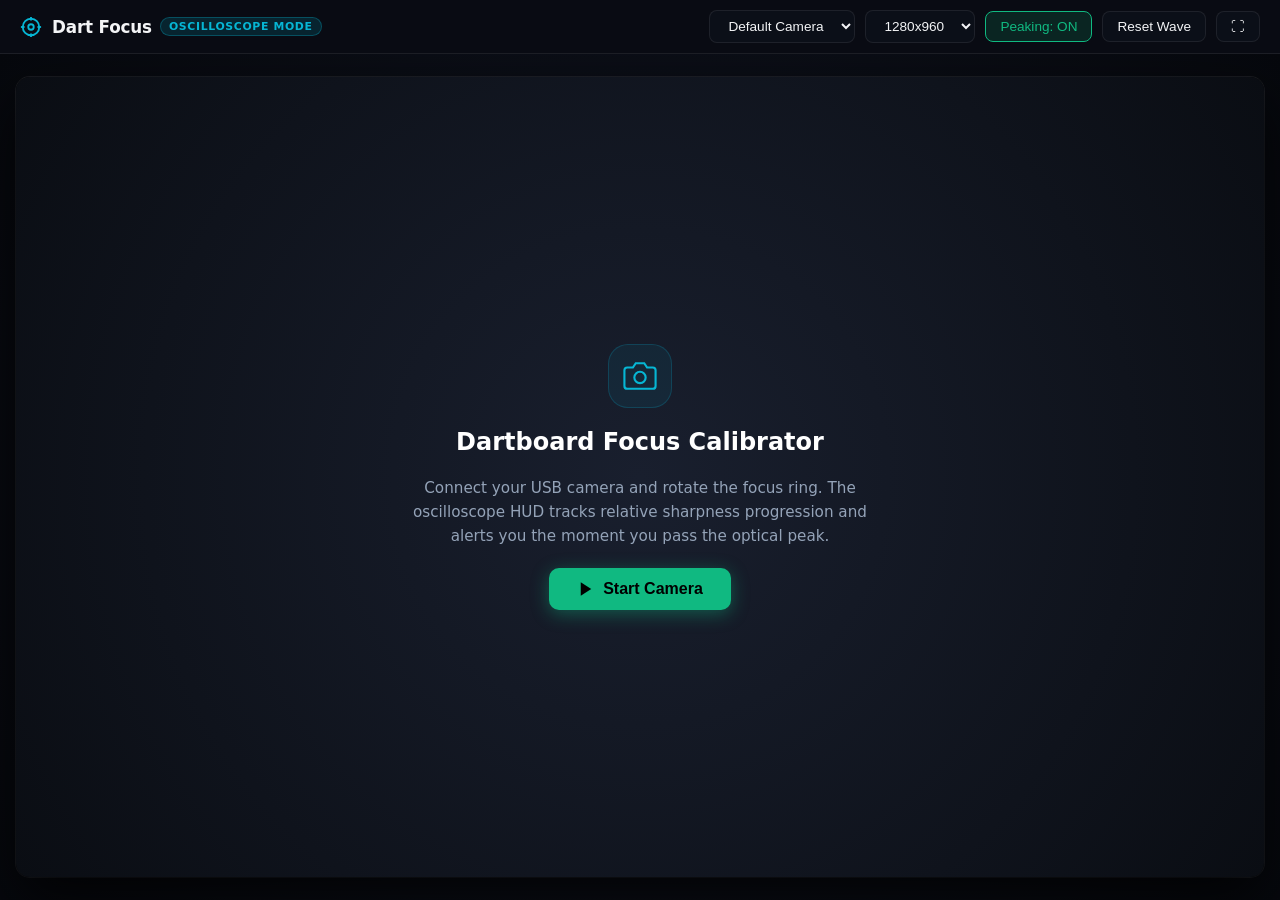
==== tools/camera-focus-web/index.html @ 021ce1df "style(web): make bottom right loupe clean without headers or text" ====
<!DOCTYPE html>
<html lang="en">
<head>
  <meta charset="UTF-8" />
  <meta name="viewport" content="width=device-width, initial-scale=1.0" />
  <title>Dartboard Camera Focus Tool - Oscilloscope HUD</title>
  <style>
    :root {
      --bg-main: #07090e;
      --bg-card: rgba(13, 17, 26, 0.82);
      --bg-card-hover: rgba(22, 28, 42, 0.92);
      --border-subtle: rgba(255, 255, 255, 0.08);
      --border-highlight: rgba(56, 189, 248, 0.35);
      --text-main: #f3f4f6;
      --text-muted: #94a3b8;
      
      /* HUD State Colors */
      --state-idle: #64748b;
      --state-idle-glow: rgba(100, 116, 139, 0.2);
      --state-improving: #10b981;
      --state-improving-glow: rgba(16, 185, 129, 0.35);
      --state-peak: #06b6d4;
      --state-peak-glow: rgba(6, 182, 212, 0.4);
      --state-overdriven: #f59e0b;
      --state-overdriven-glow: rgba(245, 158, 11, 0.35);
      --state-alert: #ef4444;
      
      --font-sans: system-ui, -apple-system, BlinkMacSystemFont, "Segoe UI", Roboto, "Helvetica Neue", Arial, sans-serif;
      --font-mono: ui-monospace, SFMono-Regular, Menlo, Monaco, Consolas, monospace;
    }

    * {
      box-sizing: border-box;
      margin: 0;
      padding: 0;
      user-select: none;
    }

    html, body {
      width: 100%;
      height: 100%;
      background-color: var(--bg-main);
      color: var(--text-main);
      font-family: var(--font-sans);
      overflow: hidden;
      display: flex;
      flex-direction: column;
    }

    /* Header Bar */
    header {
      background: rgba(10, 13, 20, 0.92);
      backdrop-filter: blur(14px);
      border-bottom: 1px solid var(--border-subtle);
      padding: 10px 20px;
      display: flex;
      align-items: center;
      justify-content: space-between;
      flex-wrap: wrap;
      gap: 12px;
      z-index: 50;
      flex-shrink: 0;
    }

    .brand {
      display: flex;
      align-items: center;
      gap: 10px;
    }

    .brand-icon {
      width: 22px;
      height: 22px;
      fill: none;
      stroke: var(--state-peak);
      stroke-width: 2;
    }

    .brand-title {
      font-size: 1.05rem;
      font-weight: 600;
      letter-spacing: -0.01em;
      display: flex;
      align-items: center;
      gap: 8px;
    }

    .brand-badge {
      font-size: 0.68rem;
      font-weight: 600;
      padding: 2px 8px;
      border-radius: 9999px;
      background: rgba(6, 182, 212, 0.15);
      color: var(--state-peak);
      border: 1px solid rgba(6, 182, 212, 0.3);
      text-transform: uppercase;
      letter-spacing: 0.06em;
    }

    .controls-group {
      display: flex;
      align-items: center;
      gap: 10px;
      flex-wrap: wrap;
    }

    select, button {
      background: var(--bg-card);
      color: var(--text-main);
      border: 1px solid var(--border-subtle);
      padding: 7px 14px;
      border-radius: 8px;
      font-size: 0.85rem;
      font-weight: 500;
      cursor: pointer;
      transition: all 0.15s ease;
      display: inline-flex;
      align-items: center;
      gap: 6px;
    }

    select:hover, button:hover {
      background: var(--bg-card-hover);
      border-color: rgba(255, 255, 255, 0.2);
    }

    select:focus, button:focus {
      outline: none;
      border-color: var(--state-peak);
      box-shadow: 0 0 0 2px rgba(6, 182, 212, 0.2);
    }

    button.btn-active {
      background: rgba(16, 185, 129, 0.15);
      color: var(--state-improving);
      border-color: var(--state-improving);
    }

    button.btn-danger:hover {
      background: rgba(239, 68, 68, 0.15);
      color: var(--state-alert);
      border-color: var(--state-alert);
    }

    /* Main Viewport Container */
    main {
      flex: 1;
      position: relative;
      display: flex;
      align-items: center;
      justify-content: center;
      padding: 16px;
      background: radial-gradient(circle at center, #111522 0%, #06080d 100%);
      overflow: hidden;
    }

    .viewport-wrapper {
      position: relative;
      width: 100%;
      max-width: 1280px;
      height: 100%;
      max-height: calc(100vh - 100px);
      aspect-ratio: 4 / 3;
      border-radius: 14px;
      overflow: hidden;
      box-shadow: 0 24px 60px rgba(0, 0, 0, 0.8), 0 0 0 1px var(--border-subtle);
      background: #000;
      display: flex;
      align-items: center;
      justify-content: center;
    }

    video {
      display: none;
    }

    canvas#viewCanvas {
      width: 100%;
      height: 100%;
      object-fit: contain;
      cursor: crosshair;
      display: block;
    }

    /* =========================================================
       OSCILLOSCOPE WAVEFORM HUD OVERLAY (Cinema / Broadcast HUD)
       ========================================================= */
    .oscilloscope-hud {
      position: absolute;
      bottom: 20px;
      left: 20px;
      background: var(--bg-card);
      backdrop-filter: blur(16px);
      border: 1px solid var(--border-subtle);
      border-radius: 14px;
      padding: 16px;
      width: 380px;
      box-shadow: 0 16px 40px rgba(0, 0, 0, 0.65), 0 0 0 1px rgba(255, 255, 255, 0.05);
      pointer-events: auto;
      z-index: 25;
      display: none; /* Shown after camera starts */
      flex-direction: column;
      gap: 10px;
    }

    .hud-header {
      display: flex;
      align-items: center;
      justify-content: space-between;
    }

    .hud-label {
      font-size: 0.72rem;
      font-weight: 600;
      text-transform: uppercase;
      letter-spacing: 0.08em;
      color: var(--text-muted);
      display: flex;
      align-items: center;
      gap: 6px;
    }

    .hud-pulse-dot {
      width: 6px;
      height: 6px;
      border-radius: 50%;
      background: var(--state-peak);
      box-shadow: 0 0 8px var(--state-peak);
    }

    /* Dynamic State Badge */
    .state-badge {
      display: inline-flex;
      align-items: center;
      gap: 6px;
      padding: 4px 10px;
      border-radius: 6px;
      font-size: 0.76rem;
      font-weight: 700;
      letter-spacing: 0.04em;
      text-transform: uppercase;
      transition: all 0.2s ease;
    }

    .state-idle {
      background: var(--state-idle-glow);
      color: #cbd5e1;
      border: 1px solid rgba(148, 163, 184, 0.3);
    }

    .state-improving {
      background: var(--state-improving-glow);
      color: var(--state-improving);
      border: 1px solid rgba(16, 185, 129, 0.4);
      box-shadow: 0 0 12px rgba(16, 185, 129, 0.2);
    }

    .state-peak {
      background: var(--state-peak-glow);
      color: var(--state-peak);
      border: 1px solid rgba(6, 182, 212, 0.5);
      box-shadow: 0 0 14px rgba(6, 182, 212, 0.3);
    }

    .state-overdriven {
      background: var(--state-overdriven-glow);
      color: var(--state-overdriven);
      border: 1px solid rgba(245, 158, 11, 0.5);
      box-shadow: 0 0 14px rgba(245, 158, 11, 0.3);
      animation: pulseAlert 1.2s infinite ease-in-out;
    }

    @keyframes pulseAlert {
      0%, 100% { opacity: 1; }
      50% { opacity: 0.75; }
    }

    /* Waveform Canvas */
    .waveform-container {
      position: relative;
      width: 100%;
      height: 120px;
      background: rgba(8, 10, 16, 0.9);
      border-radius: 8px;
      overflow: hidden;
      border: 1px solid rgba(255, 255, 255, 0.07);
    }

    canvas#oscilloscopeCanvas {
      width: 100%;
      height: 100%;
      display: block;
    }

    .hud-meta-row {
      display: flex;
      align-items: center;
      justify-content: space-between;
      font-size: 0.75rem;
      color: var(--text-muted);
    }

    .hud-meta-val {
      font-family: var(--font-mono);
      font-weight: 600;
      color: #e2e8f0;
    }

    /* Prominent Turn-Back Warning Banner */
    .turnback-alert {
      position: absolute;
      top: 24px;
      left: 50%;
      transform: translateX(-50%);
      background: rgba(245, 158, 11, 0.92);
      backdrop-filter: blur(12px);
      color: #000;
      padding: 10px 22px;
      border-radius: 10px;
      font-size: 0.88rem;
      font-weight: 800;
      letter-spacing: 0.04em;
      display: none;
      align-items: center;
      gap: 10px;
      box-shadow: 0 10px 30px rgba(245, 158, 11, 0.4), 0 0 0 2px rgba(255, 255, 255, 0.25);
      z-index: 40;
      text-transform: uppercase;
      animation: bannerPulse 1s infinite alternate ease-in-out;
    }

    @keyframes bannerPulse {
      0% { transform: translateX(-50%) scale(1); }
      100% { transform: translateX(-50%) scale(1.03); }
    }

    .turnback-icon {
      width: 22px;
      height: 22px;
      fill: none;
      stroke: #000;
      stroke-width: 2.5;
    }

    /* Initial Call-to-Action Banner */
    .initial-cta-banner {
      position: absolute;
      top: 24px;
      left: 50%;
      transform: translateX(-50%);
      background: rgba(15, 23, 42, 0.88);
      backdrop-filter: blur(12px);
      color: #38bdf8;
      border: 1px solid rgba(56, 189, 248, 0.3);
      padding: 10px 22px;
      border-radius: 10px;
      font-size: 0.84rem;
      font-weight: 700;
      letter-spacing: 0.04em;
      display: none;
      align-items: center;
      gap: 10px;
      box-shadow: 0 10px 25px rgba(0, 0, 0, 0.5);
      z-index: 35;
      text-transform: uppercase;
    }

    /* Magnifier Loupe Picture-in-Picture */
    .loupe-panel {
      position: absolute;
      bottom: 20px;
      right: 20px;
      background: #000;
      border: 2px solid rgba(56, 189, 248, 0.4);
      border-radius: 12px;
      overflow: hidden;
      box-shadow: 0 16px 40px rgba(0, 0, 0, 0.75), 0 0 15px rgba(56, 189, 248, 0.15);
      z-index: 25;
      display: none;
      padding: 0;
    }

    canvas#loupeCanvas {
      width: 200px;
      height: 200px;
      display: block;
      background: #000;
    }

    /* Initial state / No camera overlay */
    .empty-state {
      position: absolute;
      inset: 0;
      display: flex;
      flex-direction: column;
      align-items: center;
      justify-content: center;
      gap: 20px;
      background: radial-gradient(circle at center, #191f2e 0%, #0a0d13 100%);
      z-index: 45;
      padding: 32px;
      text-align: center;
    }

    .empty-state-icon {
      width: 64px;
      height: 64px;
      stroke: var(--state-peak);
      stroke-width: 1.5;
      fill: none;
      background: rgba(6, 182, 212, 0.08);
      padding: 14px;
      border-radius: 20px;
      border: 1px solid rgba(6, 182, 212, 0.2);
    }

    .empty-state h2 {
      font-size: 1.5rem;
      font-weight: 700;
      color: #fff;
    }

    .empty-state p {
      color: var(--text-muted);
      max-width: 460px;
      font-size: 0.95rem;
      line-height: 1.6;
    }

    .empty-state-btn {
      background: var(--state-improving);
      color: #000;
      font-weight: 700;
      font-size: 1rem;
      padding: 12px 28px;
      border-radius: 10px;
      border: none;
      box-shadow: 0 4px 18px rgba(16, 185, 129, 0.4);
      cursor: pointer;
      transition: all 0.2s ease;
      display: inline-flex;
      align-items: center;
      gap: 8px;
    }

    .empty-state-btn:hover {
      background: #059669;
      color: #fff;
      transform: translateY(-1px);
    }

    @media (max-width: 768px) {
      .oscilloscope-hud {
        bottom: 10px;
        left: 10px;
        width: calc(100% - 20px);
        max-width: 320px;
        padding: 12px;
      }
      .loupe-panel {
        display: none !important; /* Hide loupe on small screens to prioritize waveform */
      }
    }
  </style>
</head>
<body>

  <header>
    <div class="brand">
      <svg class="brand-icon" viewBox="0 0 24 24">
        <circle cx="12" cy="12" r="9" />
        <circle cx="12" cy="12" r="3" />
        <line x1="12" y1="1" x2="12" y2="5" />
        <line x1="12" y1="19" x2="12" y2="23" />
        <line x1="1" y1="12" x2="5" y2="12" />
        <line x1="19" y1="12" x2="23" y2="12" />
      </svg>
      <span class="brand-title">
        Dart Focus
        <span class="brand-badge">Oscilloscope Mode</span>
      </span>
    </div>

    <div class="controls-group">
      <select id="cameraSelect" title="Select Video Device">
        <option value="">Detecting cameras...</option>
      </select>

      <select id="resSelect" title="Select Resolution">
        <option value="1280x960">1280x960</option>
      </select>

      <button id="btnPeaking" class="btn-active" title="Toggle Green Focus Peaking Overlay">
        <span>Peaking: ON</span>
      </button>

      <button id="btnResetPeak" class="btn-danger" title="Clear Waveform History & Reset Peak">
        <span>Reset Wave</span>
      </button>

      <button id="btnFullscreen" title="Toggle Fullscreen">
        <span>⛶</span>
      </button>
    </div>
  </header>

  <main>
    <div class="viewport-wrapper" id="viewportWrapper">
      <video id="webcamVideo" playsinline autoplay muted></video>
      <canvas id="viewCanvas" width="1280" height="960"></canvas>

      <!-- Prominent Turn-Back Warning Overlay -->
      <div class="turnback-alert" id="turnbackAlert">
        <svg class="turnback-icon" viewBox="0 0 24 24">
          <path d="M9 14L4 9l5-5"></path>
          <path d="M4 9h10.5a5.5 5.5 0 0 1 5.5 5.5v0a5.5 5.5 0 0 1-5.5 5.5H11"></path>
        </svg>
        <span>Rotation Needed / Turn Back</span>
      </div>

      <!-- Initial Call to Action Banner -->
      <div class="initial-cta-banner" id="initialCta">
        <span>⟳ Rotate Focus Ring to Initialize</span>
      </div>

      <!-- OSCILLOSCOPE WAVEFORM HUD OVERLAY -->
      <div class="oscilloscope-hud" id="oscilloscopeHud">
        <div class="hud-header">
          <span class="hud-label">
            <span class="hud-pulse-dot" id="pulseDot"></span>
            Relative Focus Tracking
          </span>
          <span id="stateBadge" class="state-badge state-idle">Awaiting Calibration</span>
        </div>

        <!-- Oscilloscope Waveform Display -->
        <div class="waveform-container">
          <canvas id="oscilloscopeCanvas" width="348" height="120"></canvas>
        </div>

        <div class="hud-meta-row">
          <span>Active Stream: <strong class="hud-meta-val" id="resValue">1280 × 960</strong></span>
          <span>Frame Rate: <strong class="hud-meta-val" id="fpsValue">0 FPS</strong></span>
        </div>
      </div>

      <!-- Picture-in-Picture Magnifier Loupe -->
      <div class="loupe-panel" id="loupePanel">
        <canvas id="loupeCanvas" width="200" height="200"></canvas>
      </div>

      <!-- Start Prompt / Empty State -->
      <div class="empty-state" id="emptyState">
        <svg class="empty-state-icon" viewBox="0 0 24 24">
          <path d="M23 19a2 2 0 0 1-2 2H3a2 2 0 0 1-2-2V8a2 2 0 0 1 2-2h4l2-3h6l2 3h4a2 2 0 0 1 2 2z"></path>
          <circle cx="12" cy="13" r="4"></circle>
        </svg>
        <h2>Dartboard Focus Calibrator</h2>
        <p>
          Connect your USB camera and rotate the focus ring. The oscilloscope HUD tracks relative sharpness progression and alerts you the moment you pass the optical peak.
        </p>
        <button class="empty-state-btn" id="btnStartCamera">
          <svg width="18" height="18" viewBox="0 0 24 24" fill="currentColor">
            <polygon points="5 3 19 12 5 21 5 3"></polygon>
          </svg>
          Start Camera
        </button>
      </div>
    </div>
  </main>

  <script>
    (function () {
      // DOM Elements
      const video = document.getElementById("webcamVideo");
      const canvas = document.getElementById("viewCanvas");
      const ctx = canvas.getContext("2d", { willReadFrequently: true });
      const loupeCanvas = document.getElementById("loupeCanvas");
      const loupeCtx = loupeCanvas.getContext("2d");
      const oscCanvas = document.getElementById("oscilloscopeCanvas");
      const oscCtx = oscCanvas.getContext("2d");

      const cameraSelect = document.getElementById("cameraSelect");
      const resSelect = document.getElementById("resSelect");
      const btnPeaking = document.getElementById("btnPeaking");
      const btnResetPeak = document.getElementById("btnResetPeak");
      const btnFullscreen = document.getElementById("btnFullscreen");
      const btnStartCamera = document.getElementById("btnStartCamera");
      const emptyState = document.getElementById("emptyState");
      const oscilloscopeHud = document.getElementById("oscilloscopeHud");
      const loupePanel = document.getElementById("loupePanel");
      const turnbackAlert = document.getElementById("turnbackAlert");
      const initialCta = document.getElementById("initialCta");
      const stateBadge = document.getElementById("stateBadge");
      const pulseDot = document.getElementById("pulseDot");

      const resValueEl = document.getElementById("resValue");
      const fpsValueEl = document.getElementById("fpsValue");

      // State
      let currentStream = null;
      let isStreaming = false;
      let peakingEnabled = true;

      // Oscilloscope History Buffer (100 samples @ 100ms = 10s timeline window)
      const MAX_WAVE_SAMPLES = 100;
      const waveHistory = [];
      let peakScore = 0.0;
      let minSessionScore = Infinity;
      let peakSampleIndex = -1;
      let lastRawScore = 0.0;
      let smoothedScore = 0.0;
      let baselineEstablished = false;
      let initialSampleCount = 0;
      let initialAvgScore = 0.0;
      let initialBaseline = 0.0;
      let hasCalibrated = false;
      let lastWaveSampleTime = 0;
      const WAVE_SAMPLE_INTERVAL_MS = 100; // 10 samples/sec (calm, readable waveform scrolling)

      // Lifecycle States: "INITIAL" | "IMPROVING" | "PEAK" | "OVERDRIVEN"
      let currentLifecycleState = "INITIAL";

      // Target ROI in normalized coordinates (0.0 to 1.0)
      let targetNormX = 0.5;
      let targetNormY = 0.28;
      const targetBoxSize = 90; // Pixels in native video resolution

      let isDragging = false;
      let frameCount = 0;
      let currentFps = 0;
      let fpsTimer = performance.now();

      // Preallocated typed buffers for 60fps zero-allocation CV
      const patchSize = targetBoxSize;
      const patchPixels = patchSize * patchSize;
      const staticGray = new Float32Array(patchPixels);
      const cvCanvas = document.createElement("canvas");
      cvCanvas.width = patchSize;
      cvCanvas.height = patchSize;
      const cvCtx = cvCanvas.getContext("2d", { willReadFrequently: true });
      const loupeOffscreen = document.createElement("canvas");
      loupeOffscreen.width = patchSize;
      loupeOffscreen.height = patchSize;
      const loupeOffCtx = loupeOffscreen.getContext("2d", { willReadFrequently: true });

      let lastAnalysisTime = 0;
      let currentLighting = "optimal";

      // Init or refresh cameras list
      async function populateCameras(activeDeviceId = null) {
        try {
          const devices = await navigator.mediaDevices.enumerateDevices();
          const videoDevices = devices.filter(d => d.kind === "videoinput");
          
          const currentVal = activeDeviceId || cameraSelect.value;
          cameraSelect.innerHTML = "";

          if (videoDevices.length === 0) {
            cameraSelect.innerHTML = '<option value="">Default Camera</option>';
            return;
          }

          videoDevices.forEach((dev, idx) => {
            const opt = document.createElement("option");
            opt.value = dev.deviceId;
            opt.textContent = dev.label || `Camera ${idx + 1}`;
            if (dev.deviceId === currentVal || (!currentVal && idx === 0)) {
              opt.selected = true;
            }
            cameraSelect.appendChild(opt);
          });

          if (currentVal && Array.from(cameraSelect.options).some(o => o.value === currentVal)) {
            cameraSelect.value = currentVal;
          }
        } catch (err) {
          console.error("Camera enumeration error:", err);
        }
      }

      // Discover and populate resolutions supported by the active camera
      async function updateSupportedResolutions(track, requestedRes = null) {
        if (!track) return;

        const candidateResolutions = [
          [3840, 2160],
          [2560, 1440],
          [1920, 1080],
          [1600, 1200],
          [1280, 1024],
          [1280, 960],
          [1280, 720],
          [1000, 1000],
          [1024, 768],
          [848, 480],
          [800, 600],
          [640, 480],
          [640, 360],
          [352, 288],
          [320, 240]
        ];

        const supported = [];
        const initialSettings = track.getSettings() || {};
        const currentW = initialSettings.width;
        const currentH = initialSettings.height;

        for (const [w, h] of candidateResolutions) {
          try {
            await track.applyConstraints({ width: { exact: w }, height: { exact: h } });
            const s = track.getSettings();
            if (s && s.width === w && s.height === h) {
              supported.push(`${w}x${h}`);
            }
          } catch (_) {
            // Resolution not supported by hardware/driver
          }
        }

        const validResolutions = supported.length > 0 ? supported : (currentW && currentH ? [`${currentW}x${currentH}`] : ["1280x960"]);

        // Select resolution (prefer requested, or 1280x960 if supported, or first available)
        let chosen = validResolutions[0];
        if (requestedRes && validResolutions.includes(requestedRes)) {
          chosen = requestedRes;
        } else if (validResolutions.includes("1280x960")) {
          chosen = "1280x960";
        }

        resSelect.innerHTML = "";
        validResolutions.forEach((resStr) => {
          const opt = document.createElement("option");
          opt.value = resStr;
          opt.textContent = resStr;
          if (resStr === chosen) {
            opt.selected = true;
          }
          resSelect.appendChild(opt);
        });

        const [tw, th] = chosen.split("x").map(Number);
        try {
          await track.applyConstraints({ width: { exact: tw }, height: { exact: th } });
        } catch (_) {
          try {
            await track.applyConstraints({ width: { ideal: tw }, height: { ideal: th } });
          } catch (_) {}
        }
      }

      // Start video stream with robust hardware release and multi-tier fallback
      async function startStream(targetDeviceId = null, targetResolution = null) {
        const deviceId = targetDeviceId || (cameraSelect.value && cameraSelect.value !== "" ? cameraSelect.value : null);
        const chosenRes = targetResolution || resSelect.value || "1280x960";
        let widthIdeal = 1280;
        let heightIdeal = 960;

        if (chosenRes && chosenRes.includes("x")) {
          const [w, h] = chosenRes.split("x").map(Number);
          if (!isNaN(w) && !isNaN(h)) {
            widthIdeal = w;
            heightIdeal = h;
          }
        }

        // 1. Cleanly stop old tracks and pause briefly for OS driver handle release
        if (currentStream) {
          currentStream.getTracks().forEach(track => {
            track.stop();
          });
          currentStream = null;
          video.srcObject = null;
          await new Promise(r => setTimeout(r, 80));
        }

        // Tiered attempts to ensure the camera ALWAYS starts
        const attemptConfigs = [];

        if (deviceId) {
          attemptConfigs.push({
            video: {
              deviceId: { exact: deviceId },
              width: { ideal: widthIdeal },
              height: { ideal: heightIdeal }
            },
            audio: false
          });
          attemptConfigs.push({
            video: { deviceId: { exact: deviceId } },
            audio: false
          });
          attemptConfigs.push({
            video: { deviceId: { ideal: deviceId } },
            audio: false
          });
        } else {
          attemptConfigs.push({
            video: {
              width: { ideal: widthIdeal },
              height: { ideal: heightIdeal }
            },
            audio: false
          });
        }

        // Final fallback: Standard generic video
        attemptConfigs.push({ video: true, audio: false });

        let streamAcquired = null;
        let lastError = null;

        for (let i = 0; i < attemptConfigs.length; i++) {
          try {
            streamAcquired = await navigator.mediaDevices.getUserMedia(attemptConfigs[i]);
            if (streamAcquired) break;
          } catch (err) {
            lastError = err;
            await new Promise(r => setTimeout(r, 50));
          }
        }

        if (!streamAcquired) {
          console.error("Camera acquisition failed across all tiers:", lastError);
          const msg = lastError ? (lastError.name === "NotReadableError"
            ? "Camera is in use by another app or browser tab. Please close Autodarts or other camera apps and try again."
            : lastError.message) : "Unknown error";
          alert("Could not access camera: " + msg);
          return;
        }

        currentStream = streamAcquired;
        video.srcObject = currentStream;
        await video.play();

        emptyState.style.display = "none";
        oscilloscopeHud.style.display = "flex";
        loupePanel.style.display = "flex";
        isStreaming = true;
        resetWaveform();

        const track = currentStream.getVideoTracks()[0];
        const settings = track ? track.getSettings() : {};
        const activeId = settings.deviceId || deviceId;

        await populateCameras(activeId);
        await updateSupportedResolutions(track, chosenRes);
      }

      // Reset Oscilloscope Waveform & Peak
      function resetWaveform() {
        waveHistory.length = 0;
        peakScore = 0.0;
        minSessionScore = Infinity;
        peakSampleIndex = -1;
        lastRawScore = 0.0;
        smoothedScore = 0.0;
        baselineEstablished = false;
        initialSampleCount = 0;
        initialAvgScore = 0.0;
        initialBaseline = 0.0;
        hasCalibrated = false;
        lastWaveSampleTime = 0;
        currentLifecycleState = "INITIAL";
        updateStateUI("INITIAL");
      }

      // Single-pass Focus Sharpness Calculation (Laplacian + Sobel variance)
      function processPatch(imgData) {
        const data = imgData.data;
        let lumSum = 0;

        for (let i = 0, g = 0; i < data.length; i += 4, g++) {
          const luma = 0.299 * data[i] + 0.587 * data[i + 1] + 0.114 * data[i + 2];
          staticGray[g] = luma;
          lumSum += luma;
        }
        const meanLuma = lumSum / patchPixels;

        let lightingState = "optimal";
        if (meanLuma < 35) lightingState = "dark";
        else if (meanLuma > 200) lightingState = "bright";

        if (lightingState !== "optimal") {
          return { score: 0.0, meanLuma, lightingState };
        }

        let lapSum = 0;
        let lapSqSum = 0;
        let sobelSum = 0;
        let count = 0;
        const sqPeakingThreshold = 140 * 140;

        for (let y = 1; y < patchSize - 1; y++) {
          const rowPrev = (y - 1) * patchSize;
          const rowCurr = y * patchSize;
          const rowNext = (y + 1) * patchSize;

          for (let x = 1; x < patchSize - 1; x++) {
            const lapVal =
              staticGray[rowPrev + x] +
              staticGray[rowCurr + (x - 1)] -
              4 * staticGray[rowCurr + x] +
              staticGray[rowCurr + (x + 1)] +
              staticGray[rowNext + x];

            lapSum += lapVal;
            lapSqSum += lapVal * lapVal;

            const gx =
              -staticGray[rowPrev + (x - 1)] + staticGray[rowPrev + (x + 1)] -
              2 * staticGray[rowCurr + (x - 1)] + 2 * staticGray[rowCurr + (x + 1)] -
              staticGray[rowNext + (x - 1)] + staticGray[rowNext + (x + 1)];

            const gy =
              -staticGray[rowPrev + (x - 1)] - 2 * staticGray[rowPrev + x] - staticGray[rowPrev + (x + 1)] +
              staticGray[rowNext + (x - 1)] + 2 * staticGray[rowNext + x] + staticGray[rowNext + (x + 1)];

            const gradSq = gx * gx + gy * gy;
            sobelSum += gradSq;
            count++;

            // Highlight sharp wire edges on patch
            if (peakingEnabled && gradSq > sqPeakingThreshold) {
              const idx = (rowCurr + x) * 4;
              data[idx] = (data[idx] * 3 + 16 * 7) >> 3;
              data[idx + 1] = (data[idx + 1] * 3 + 245 * 7) >> 3; // Neon Emerald
              data[idx + 2] = (data[idx + 2] * 3 + 130 * 7) >> 3;
            }
          }
        }

        if (count === 0) return { score: 0.0, meanLuma, lightingState };

        const lapVar = Math.max(0, (lapSqSum / count) - (lapSum / count) ** 2);
        const tenengrad = sobelSum / count;

        // Raw relative sharpness metric (combining Laplacian variance + Tenengrad gradient)
        const rawMetric = Math.sqrt(lapVar) + Math.sqrt(tenengrad);

        return {
          score: rawMetric,
          meanLuma,
          lightingState
        };
      }

      // Update Lifecycle State & UI Banner
      function updateStateUI(state) {
        currentLifecycleState = state;

        if (state === "INITIAL") {
          stateBadge.className = "state-badge state-idle";
          stateBadge.textContent = "Awaiting Calibration";
          pulseDot.style.background = "#64748b";
          pulseDot.style.boxShadow = "0 0 6px #64748b";
          initialCta.style.display = "flex";
          turnbackAlert.style.display = "none";
        } else if (state === "IMPROVING") {
          stateBadge.className = "state-badge state-improving";
          stateBadge.textContent = "Scaling Up (Improving) ▲";
          pulseDot.style.background = "var(--state-improving)";
          pulseDot.style.boxShadow = "0 0 10px var(--state-improving)";
          initialCta.style.display = "none";
          turnbackAlert.style.display = "none";
        } else if (state === "PEAK") {
          stateBadge.className = "state-badge state-peak";
          stateBadge.textContent = "Peak Sweet Spot Found ★";
          pulseDot.style.background = "var(--state-peak)";
          pulseDot.style.boxShadow = "0 0 12px var(--state-peak)";
          initialCta.style.display = "none";
          turnbackAlert.style.display = "none";
        } else if (state === "OVERDRIVEN") {
          stateBadge.className = "state-badge state-overdriven";
          stateBadge.textContent = "Overdriven (Dropping) ▼";
          pulseDot.style.background = "var(--state-overdriven)";
          pulseDot.style.boxShadow = "0 0 12px var(--state-overdriven)";
          initialCta.style.display = "none";
          turnbackAlert.style.display = "flex";
        }
      }

      // Render Oscilloscope Waveform Curve & Peak Line (Bulletproof)
      function renderOscilloscope() {
        const w = Math.max(10, oscCanvas.width || 348);
        const h = Math.max(10, oscCanvas.height || 120);

        oscCtx.clearRect(0, 0, w, h);

        // 1. Draw subtle tech grid background
        oscCtx.strokeStyle = "rgba(255, 255, 255, 0.05)";
        oscCtx.lineWidth = 1;

        for (let y = 20; y < h; y += 25) {
          oscCtx.beginPath();
          oscCtx.moveTo(0, y);
          oscCtx.lineTo(w, y);
          oscCtx.stroke();
        }

        for (let x = 30; x < w; x += 40) {
          oscCtx.beginPath();
          oscCtx.moveTo(x, 0);
          oscCtx.lineTo(x, h);
          oscCtx.stroke();
        }

        const validSamples = waveHistory.map(v => (isFinite(v) && !isNaN(v) ? Math.max(0, v) : 0));

        if (validSamples.length < 2) {
          oscCtx.strokeStyle = "#475569";
          oscCtx.lineWidth = 2;
          oscCtx.beginPath();
          oscCtx.moveTo(0, h * 0.7);
          oscCtx.lineTo(w, h * 0.7);
          oscCtx.stroke();
          return;
        }

        // 2. Relative auto-scaling window calculation (Guaranteed Finite)
        let minVal = Math.min(...validSamples);
        let maxVal = Math.max(...validSamples, (hasCalibrated && isFinite(peakScore)) ? peakScore : 0);
        if (!isFinite(minVal)) minVal = 0;
        if (!isFinite(maxVal) || maxVal <= minVal + 1.0) {
          maxVal = minVal + 5.0;
        }

        const valRange = Math.max(0.1, maxVal - minVal);
        const paddingBottom = 16;
        const paddingTop = 22;
        const usableHeight = Math.max(10, h - paddingBottom - paddingTop);

        function valToY(v) {
          const clampedV = isFinite(v) ? v : minVal;
          const norm = Math.max(0, Math.min(1, (clampedV - minVal) / valRange));
          return Math.round(h - paddingBottom - norm * usableHeight);
        }

        // 3. Draw Peak Recorded Horizontal Ghost-Line
        if (hasCalibrated && peakScore > 0 && isFinite(peakScore)) {
          const peakY = valToY(peakScore);

          oscCtx.save();
          oscCtx.setLineDash([4, 4]);
          oscCtx.strokeStyle = "rgba(6, 182, 212, 0.65)";
          oscCtx.lineWidth = 1.5;
          oscCtx.beginPath();
          oscCtx.moveTo(0, peakY);
          oscCtx.lineTo(w, peakY);
          oscCtx.stroke();

          oscCtx.setLineDash([]);
          oscCtx.fillStyle = "rgba(6, 182, 212, 0.9)";
          oscCtx.font = "bold 9px monospace";
          oscCtx.textAlign = "left";
          oscCtx.fillText("PEAK RECORDED", 10, Math.max(12, peakY - 5));
          oscCtx.restore();
        }

        // 4. Draw Oscilloscope History Curve
        const stepX = w / Math.max(1, MAX_WAVE_SAMPLES - 1);
        const startIndex = MAX_WAVE_SAMPLES - validSamples.length;

        let waveColor = "#10b981";
        let glowColor = "rgba(16, 185, 129, 0.4)";
        let fillColor = "rgba(16, 185, 129, 0.12)";

        if (currentLifecycleState === "INITIAL") {
          waveColor = "#64748b";
          glowColor = "rgba(100, 116, 139, 0.3)";
          fillColor = "rgba(100, 116, 139, 0.08)";
        } else if (currentLifecycleState === "OVERDRIVEN") {
          waveColor = "#f59e0b";
          glowColor = "rgba(245, 158, 11, 0.5)";
          fillColor = "rgba(245, 158, 11, 0.15)";
        }

        oscCtx.save();
        oscCtx.strokeStyle = waveColor;
        oscCtx.lineWidth = 2.5;
        oscCtx.lineJoin = "round";
        oscCtx.lineCap = "round";
        oscCtx.shadowColor = glowColor;
        oscCtx.shadowBlur = 8;

        oscCtx.beginPath();
        let firstX = 0;
        let firstY = h;

        for (let i = 0; i < validSamples.length; i++) {
          const sample = validSamples[i];
          const x = (startIndex + i) * stepX;
          const y = valToY(sample);

          if (i === 0) {
            firstX = x;
            firstY = y;
            oscCtx.moveTo(x, y);
          } else {
            oscCtx.lineTo(x, y);
          }
        }
        oscCtx.stroke();

        // Fill subtle gradient under curve
        try {
          const lastX = (startIndex + validSamples.length - 1) * stepX;
          oscCtx.lineTo(lastX, h);
          oscCtx.lineTo(firstX, h);
          oscCtx.closePath();
          const gradY0 = Math.max(0, paddingTop);
          const gradY1 = Math.max(1, h);
          const grad = oscCtx.createLinearGradient(0, gradY0, 0, gradY1);
          grad.addColorStop(0, fillColor);
          grad.addColorStop(1, "rgba(0, 0, 0, 0)");
          oscCtx.fillStyle = grad;
          oscCtx.fill();
        } catch (gradErr) {
          // Graceful fallback if gradient fails
        }
        oscCtx.restore();

        // 5. Draw Glowing Triangular Marker at Peak
        if (hasCalibrated && peakSampleIndex >= 0 && isFinite(peakScore)) {
          const peakRelIndex = peakSampleIndex - (validSamples.length - MAX_WAVE_SAMPLES > 0 ? validSamples.length - MAX_WAVE_SAMPLES : 0);
          if (peakRelIndex >= 0 && peakRelIndex < validSamples.length) {
            const pkX = (startIndex + peakRelIndex) * stepX;
            const pkY = valToY(peakScore);

            oscCtx.save();
            oscCtx.fillStyle = "#06b6d4";
            oscCtx.shadowColor = "rgba(6, 182, 212, 0.9)";
            oscCtx.shadowBlur = 10;

            oscCtx.beginPath();
            oscCtx.moveTo(pkX, pkY - 2);
            oscCtx.lineTo(pkX - 5, pkY - 9);
            oscCtx.lineTo(pkX + 5, pkY - 9);
            oscCtx.closePath();
            oscCtx.fill();
            oscCtx.restore();
          }
        }
      }

      // Main Render Loop (Protected 60 FPS)
      function processFrame() {
        try {
          if (isStreaming && video.readyState >= 2 && video.videoWidth > 0 && video.videoHeight > 0) {
            const vw = video.videoWidth;
            const vh = video.videoHeight;

            if (canvas.width !== vw || canvas.height !== vh) {
              canvas.width = vw;
              canvas.height = vh;
              cvCanvas.width = targetBoxSize;
              cvCanvas.height = targetBoxSize;
              if (resValueEl) {
                resValueEl.textContent = `${vw} × ${vh}`;
              }
            }

            // 1. Draw raw video feed (Background) at 60 FPS
            ctx.drawImage(video, 0, 0, vw, vh);

            // Calculate Target ROI bounding box
            const tx = Math.round(targetNormX * vw);
            const ty = Math.round(targetNormY * vh);
            const rx = Math.max(0, Math.min(vw - targetBoxSize, tx - targetBoxSize / 2));
            const ry = Math.max(0, Math.min(vh - targetBoxSize, ty - targetBoxSize / 2));

            // 2. Throttled CV Focus & Loupe (~30 FPS)
            const now = performance.now();
            if (now - lastAnalysisTime >= 33) {
              lastAnalysisTime = now;

              cvCtx.drawImage(video, rx, ry, targetBoxSize, targetBoxSize, 0, 0, targetBoxSize, targetBoxSize);
              const patchData = cvCtx.getImageData(0, 0, targetBoxSize, targetBoxSize);
              const metrics = processPatch(patchData);
              const rawScore = (metrics && isFinite(metrics.score)) ? metrics.score : 0.0;
              currentLighting = (metrics && metrics.lightingState) ? metrics.lightingState : "optimal";

              // Light exponential moving average to filter out single-frame camera sensor jitter
              smoothedScore = smoothedScore === 0 ? rawScore : (smoothedScore * 0.65 + rawScore * 0.35);

              // 3. Human-paced Oscilloscope Waveform Sampling (100ms = 10 samples/sec, 10s history)
              if (now - lastWaveSampleTime >= WAVE_SAMPLE_INTERVAL_MS) {
                lastWaveSampleTime = now;

                if (waveHistory.length >= MAX_WAVE_SAMPLES) {
                  waveHistory.shift();
                  if (peakSampleIndex > 0) peakSampleIndex--;
                }
                waveHistory.push(smoothedScore);

                // Track baseline vs active movement (first 8 samples = ~800ms)
                if (!baselineEstablished) {
                  initialSampleCount++;
                  initialAvgScore += smoothedScore;
                  if (initialSampleCount >= 8) {
                    initialBaseline = initialAvgScore / initialSampleCount;
                    peakScore = initialBaseline;
                    minSessionScore = initialBaseline;
                    baselineEstablished = true;
                  }
                }

                // Evaluate 4 Lifecycle States
                if (!baselineEstablished || waveHistory.length < 4) {
                  updateStateUI("INITIAL");
                } else if (!hasCalibrated) {
                  // Awaiting user lens rotation before leaving INITIAL state
                  const currentVal = smoothedScore;
                  const thresholdUp = initialBaseline * 1.05 + 0.8;
                  const thresholdDown = initialBaseline * 0.90 - 0.8;

                  if (currentVal > thresholdUp) {
                    // Significant sharpness improvement detected!
                    hasCalibrated = true;
                    peakScore = currentVal;
                    peakSampleIndex = waveHistory.length - 1;
                    updateStateUI("IMPROVING");
                  } else if (currentVal < thresholdDown) {
                    // Turned focus ring the wrong way
                    hasCalibrated = true;
                    updateStateUI("OVERDRIVEN");
                  } else {
                    // Natural baseline noise fluctuation: strictly stay in INITIAL state
                    updateStateUI("INITIAL");
                  }
                } else {
                  // Active focus calibration tracking
                  const currentVal = smoothedScore;
                  const scoreDelta = currentVal - (waveHistory[waveHistory.length - 3] || currentVal);

                  // Peak Tracking
                  if (currentVal > peakScore + 0.25) {
                    peakScore = currentVal;
                    peakSampleIndex = waveHistory.length - 1;
                    updateStateUI("IMPROVING");
                  } else if (peakScore > 0 && (peakScore - currentVal) > Math.max(2.5, peakScore * 0.06)) {
                    updateStateUI("OVERDRIVEN");
                  } else if (Math.abs(currentVal - peakScore) <= Math.max(1.0, peakScore * 0.03)) {
                    updateStateUI("PEAK");
                  } else if (scoreDelta > 0.3) {
                    updateStateUI("IMPROVING");
                  }
                }

                lastRawScore = smoothedScore;

                // Render Oscilloscope Waveform Canvas
                renderOscilloscope();
              }

              // Render Loupe Picture-in-Picture directly from processed patch
              loupeOffCtx.putImageData(patchData, 0, 0);
              loupeCtx.imageSmoothingEnabled = false;
              loupeCtx.drawImage(loupeOffscreen, 0, 0, targetBoxSize, targetBoxSize, 0, 0, loupeCanvas.width, loupeCanvas.height);

              // Center reticle marker on Loupe for 1:1 visual confirmation
              loupeCtx.save();
              loupeCtx.strokeStyle = "rgba(56, 189, 248, 0.8)";
              loupeCtx.lineWidth = 1.5;
              const lcx = loupeCanvas.width / 2;
              const lcy = loupeCanvas.height / 2;
              loupeCtx.beginPath();
              loupeCtx.moveTo(lcx - 8, lcy);
              loupeCtx.lineTo(lcx + 8, lcy);
              loupeCtx.moveTo(lcx, lcy - 8);
              loupeCtx.lineTo(lcx, lcy + 8);
              loupeCtx.stroke();
              loupeCtx.restore();
            }

            // 3. Draw Interactive Reticle on Main Canvas
            drawReticle(ctx, rx, ry, targetBoxSize, targetBoxSize, currentLifecycleState);

            // FPS Calculation
            frameCount++;
            if (now - fpsTimer >= 1000) {
              currentFps = Math.round((frameCount * 1000) / (now - fpsTimer));
              fpsValueEl.textContent = `${currentFps} FPS`;
              frameCount = 0;
              fpsTimer = now;
            }
          }
        } catch (renderError) {
          console.error("Non-fatal render loop exception:", renderError);
        } finally {
          requestAnimationFrame(processFrame);
        }
      }

      // Draw Focus Target Reticle
      function drawReticle(context, x, y, w, h, state) {
        context.save();

        let color = "#38bdf8"; // Cyan default
        if (state === "IMPROVING" || state === "PEAK") color = "#10b981"; // Green
        else if (state === "OVERDRIVEN") color = "#f59e0b"; // Amber

        context.strokeStyle = color;
        context.lineWidth = 2.5;
        context.shadowColor = "rgba(0, 0, 0, 0.8)";
        context.shadowBlur = 6;

        const cornerSize = 16;

        // Top-Left
        context.beginPath();
        context.moveTo(x, y + cornerSize);
        context.lineTo(x, y);
        context.lineTo(x + cornerSize, y);
        context.stroke();

        // Top-Right
        context.beginPath();
        context.moveTo(x + w - cornerSize, y);
        context.lineTo(x + w);
        context.lineTo(x + w, y + cornerSize);
        context.stroke();

        // Bottom-Left
        context.beginPath();
        context.moveTo(x, y + h - cornerSize);
        context.lineTo(x, y + h);
        context.lineTo(x + cornerSize, y + h);
        context.stroke();

        // Bottom-Right
        context.beginPath();
        context.moveTo(x + w - cornerSize, y + h);
        context.lineTo(x + w, y + h);
        context.lineTo(x + w, y + h - cornerSize);
        context.stroke();

        // Center Crosshair
        const cx = x + w / 2;
        const cy = y + h / 2;
        context.beginPath();
        context.arc(cx, cy, 3.5, 0, 2 * Math.PI);
        context.fillStyle = color;
        context.fill();

        context.restore();
      }

      // Handle Reticle Dragging & Clicking with Exact Aspect-Ratio Letterbox Offsets
      function updateTargetFromPointer(clientX, clientY) {
        const rect = canvas.getBoundingClientRect();
        if (rect.width === 0 || rect.height === 0 || canvas.width === 0 || canvas.height === 0) return;

        const canvasAspect = canvas.width / canvas.height;
        const rectAspect = rect.width / rect.height;

        let renderW = rect.width;
        let renderH = rect.height;
        let offsetX = 0;
        let offsetY = 0;

        if (rectAspect > canvasAspect) {
          // Pillarbox (black bars on left/right)
          renderW = rect.height * canvasAspect;
          offsetX = (rect.width - renderW) / 2;
        } else {
          // Letterbox (black bars on top/bottom)
          renderH = rect.width / canvasAspect;
          offsetY = (rect.height - renderH) / 2;
        }

        const clickX = (clientX - rect.left - offsetX) / renderW;
        const clickY = (clientY - rect.top - offsetY) / renderH;

        const newNormX = Math.max(0.05, Math.min(0.95, clickX));
        const newNormY = Math.max(0.05, Math.min(0.95, clickY));

        const dist = Math.hypot(newNormX - targetNormX, newNormY - targetNormY);
        if (dist > 0.005) {
          targetNormX = newNormX;
          targetNormY = newNormY;
          resetWaveform();
        }
      }

      canvas.addEventListener("mousedown", (e) => {
        isDragging = true;
        updateTargetFromPointer(e.clientX, e.clientY);
      });

      window.addEventListener("mousemove", (e) => {
        if (isDragging) updateTargetFromPointer(e.clientX, e.clientY);
      });

      window.addEventListener("mouseup", () => { isDragging = false; });

      canvas.addEventListener("touchstart", (e) => {
        if (e.touches.length > 0) {
          isDragging = true;
          updateTargetFromPointer(e.touches[0].clientX, e.touches[0].clientY);
        }
      }, { passive: true });

      window.addEventListener("touchmove", (e) => {
        if (isDragging && e.touches.length > 0) {
          updateTargetFromPointer(e.touches[0].clientX, e.touches[0].clientY);
        }
      }, { passive: true });

      window.addEventListener("touchend", () => { isDragging = false; });

      // Event Listeners
      btnStartCamera.addEventListener("click", () => startStream());

      cameraSelect.addEventListener("change", () => {
        if (cameraSelect.value) {
          startStream(cameraSelect.value);
        }
      });

      resSelect.addEventListener("change", async () => {
        if (!isStreaming || !currentStream) return;
        const track = currentStream.getVideoTracks()[0];
        const chosen = resSelect.value;
        if (!track || !chosen) return;

        const [w, h] = chosen.split("x").map(Number);
        try {
          await track.applyConstraints({ width: { exact: w }, height: { exact: h } });
          resetWaveform();
        } catch (err) {
          console.warn("Direct applyConstraints failed on resolution change, restarting stream:", err);
          await startStream(cameraSelect.value || null, chosen);
        }
      });

      btnResetPeak.addEventListener("click", resetWaveform);

      btnPeaking.addEventListener("click", () => {
        peakingEnabled = !peakingEnabled;
        btnPeaking.classList.toggle("btn-active", peakingEnabled);
        btnPeaking.querySelector("span").textContent = peakingEnabled ? "Peaking: ON" : "Peaking: OFF";
      });

      btnFullscreen.addEventListener("click", () => {
        const wrapper = document.getElementById("viewportWrapper");
        if (!document.fullscreenElement) {
          wrapper.requestFullscreen().catch(err => console.error(err));
        } else {
          document.exitFullscreen();
        }
      });

      // Populate camera list on page load
      if (navigator.mediaDevices && navigator.mediaDevices.enumerateDevices) {
        populateCameras();
      }

      // Start animation loop
      requestAnimationFrame(processFrame);
    })();
  </script>
</body>
</html>
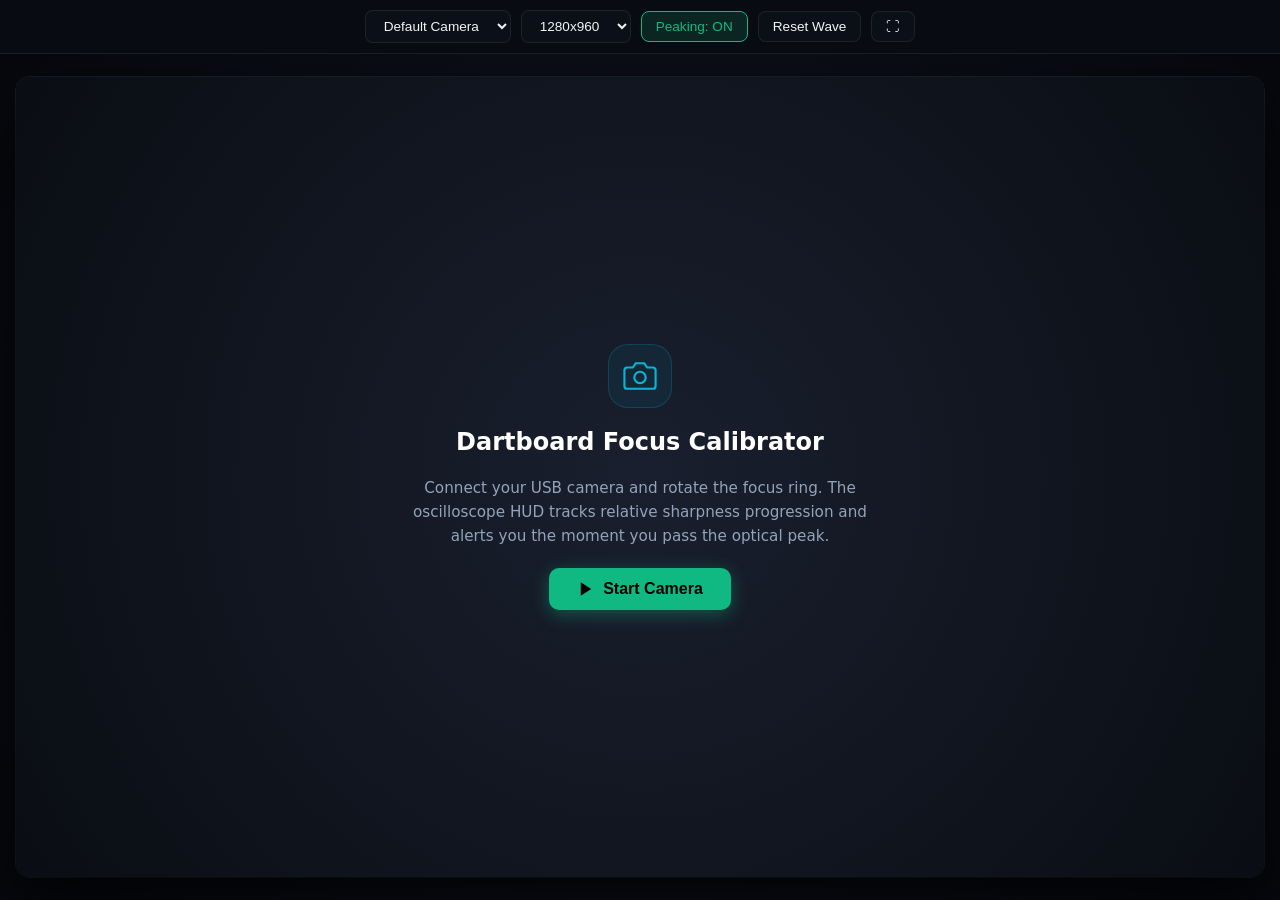
==== commit 0824a012: "style(web): remove brand header logo and title badge" ====
--- a/tools/camera-focus-web/index.html
+++ b/tools/camera-focus-web/index.html
@@ -55,46 +55,11 @@
       padding: 10px 20px;
       display: flex;
       align-items: center;
-      justify-content: space-between;
+      justify-content: center;
       flex-wrap: wrap;
       gap: 12px;
       z-index: 50;
       flex-shrink: 0;
-    }
-
-    .brand {
-      display: flex;
-      align-items: center;
-      gap: 10px;
-    }
-
-    .brand-icon {
-      width: 22px;
-      height: 22px;
-      fill: none;
-      stroke: var(--state-peak);
-      stroke-width: 2;
-    }
-
-    .brand-title {
-      font-size: 1.05rem;
-      font-weight: 600;
-      letter-spacing: -0.01em;
-      display: flex;
-      align-items: center;
-      gap: 8px;
-    }
-
-    .brand-badge {
-      font-size: 0.68rem;
-      font-weight: 600;
-      padding: 2px 8px;
-      border-radius: 9999px;
-      background: rgba(6, 182, 212, 0.15);
-      color: var(--state-peak);
-      border: 1px solid rgba(6, 182, 212, 0.3);
-      text-transform: uppercase;
-      letter-spacing: 0.06em;
     }
 
     .controls-group {
@@ -466,21 +431,6 @@
 <body>
 
   <header>
-    <div class="brand">
-      <svg class="brand-icon" viewBox="0 0 24 24">
-        <circle cx="12" cy="12" r="9" />
-        <circle cx="12" cy="12" r="3" />
-        <line x1="12" y1="1" x2="12" y2="5" />
-        <line x1="12" y1="19" x2="12" y2="23" />
-        <line x1="1" y1="12" x2="5" y2="12" />
-        <line x1="19" y1="12" x2="23" y2="12" />
-      </svg>
-      <span class="brand-title">
-        Dart Focus
-        <span class="brand-badge">Oscilloscope Mode</span>
-      </span>
-    </div>
-
     <div class="controls-group">
       <select id="cameraSelect" title="Select Video Device">
         <option value="">Detecting cameras...</option>
